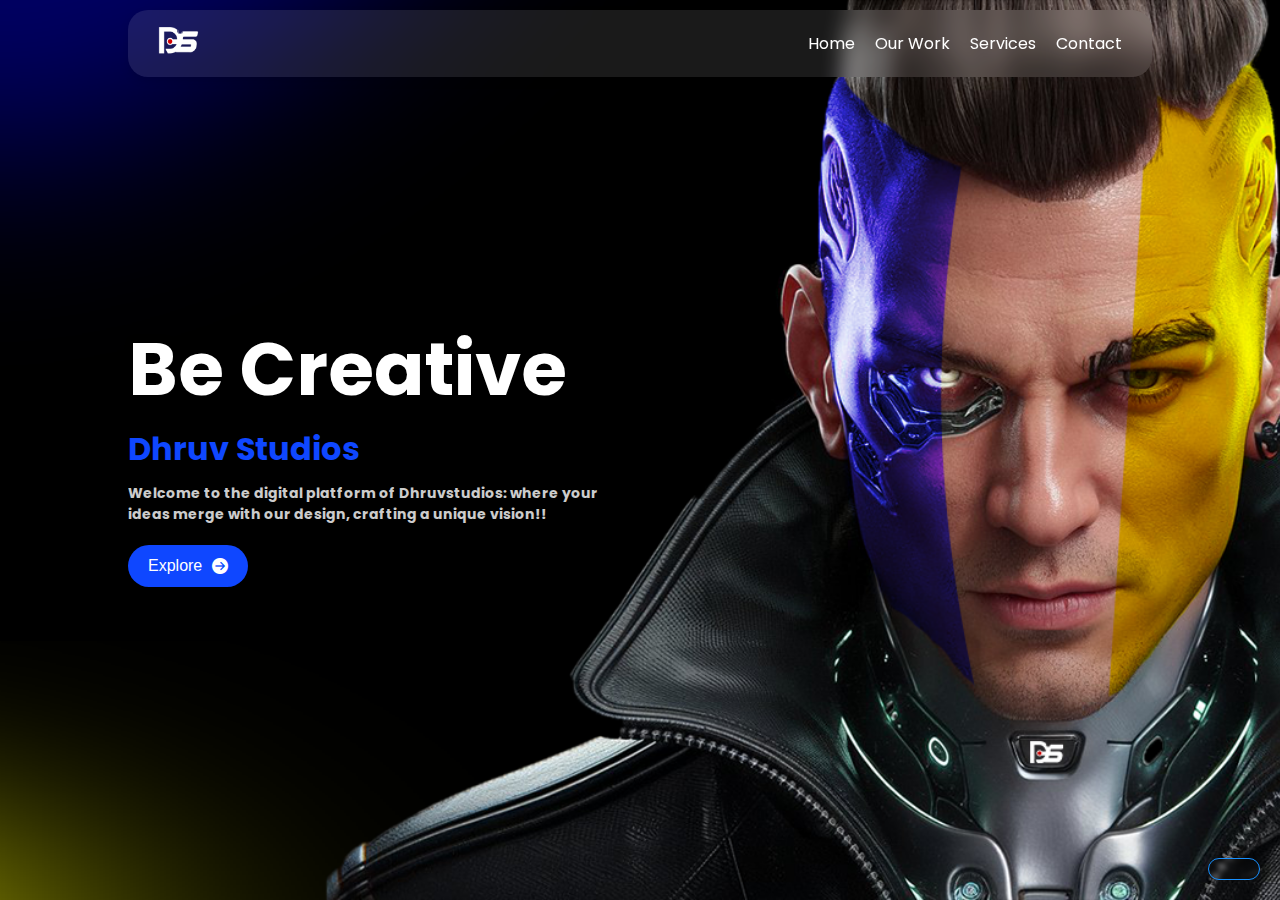
==== index.html @ 9e65ca64 "Rename home.html to index.html" ====
<!DOCTYPE html>
<html lang="en">
<head>
    <meta charset="UTF-8">
    <meta name="viewport" content="width=device-width, initial-scale=1.0">
    <link rel="stylesheet" href="https://cdnjs.cloudflare.com/ajax/libs/font-awesome/6.5.1/css/all.min.css">

    <title>Dhruv Studios</title>
    <style>
        @import url('https://fonts.googleapis.com/css2?family=Poppins:wght@300;400;600&display=swap');

        /* Reset default styles */
        * {
            margin: 0;
            padding: 0;
            box-sizing: border-box;
        }

        /* Full-page background image */
        body {
            background: url('./src/cmix.png') no-repeat center center/cover;
            height: 100vh;
            font-family: 'Poppins', sans-serif;
            color: white;
            display: flex;
            flex-direction: column;
            justify-content: center;
            padding-left: 10%;
        }

        /* Glassmorphism effect on navbar */
        .navbar {
            position: fixed;
            top: 10px;
            left: 50%;
            transform: translateX(-50%);
            width: 80%;
            display: flex;
            justify-content: space-between;
            align-items: center;
            padding: 15px 30px;
            background: rgba(255, 255, 255, 0.1);
            backdrop-filter: blur(10px);
            border-radius: 20px;
            box-shadow: 0 4px 10px rgba(0, 0, 0, 0.1);
            z-index: 1000;
        }

        /* Logo Styling (Image) */
        .logo img {
            height: 30px; /* Adjust height as needed */
        }

        /* Navigation menu */
        .nav-links {
            display: flex;
            gap: 20px;
        }

        .nav-links a {
            color: white;
            text-decoration: none;
            font-size: 16px;
            transition: 0.3s;
        }

        .nav-links a:hover {
            color: lightblue;
        }

        /* Hamburger Icon */
        .menu-icon {
            display: none;
            font-size: 30px;
            cursor: pointer;
            z-index: 1100;
        }

        /* Sidebar Menu */
        .sidebar {
            position: fixed;
            right: -250px;
            top: 0;
            width: 250px;
            height: 100vh;
            background: rgba(0, 0, 0, 0.9);
            backdrop-filter: blur(5px);
            padding-top: 60px;
            transition: 0.4s ease-in-out;
            z-index: 1100;
        }

        .sidebar a {
            display: block;
            color: white;
            padding: 15px 20px;
            text-decoration: none;
            font-size: 18px;
        }

        .sidebar a:hover {
            background: rgba(255, 255, 255, 0.2);
        }

        .close-btn {
            position: absolute;
            top: 20px;
            right: 20px;
            font-size: 30px;
            cursor: pointer;
            color: white;
        }

        /* Main content */
        .content {
            text-align: left;
            max-width: 500px;
        }

        h1 {
            font-size: 74px;
            font-weight: bold;
            text-shadow: 2px 2px 10px rgba(0, 0, 0, 0.5);
        }

        h2 {
            font-size: 32px;
            color: rgb(15, 71, 255);
            transition: 0.3s;
         
          
        }
        h2:hover {
            color: rgb(239, 255, 12);
           
        }

        h6 {
            font-size: 14px;
            margin-top: 10px;
            opacity: 0.8;
        }

        /* Explore Button */
        .explore-btn {
            display: flex;
            align-items: center;
            background: rgb(15, 71, 255);
            color: white;
            padding: 12px 20px;
            font-size: 16px;
            border: none;
            border-radius: 25px;
            cursor: pointer;
            margin-top: 20px;
            transition: 0.3s;
        }

        .explore-btn:hover {
            background: rgb(239, 255, 12);
            color: #000;
        }

        .explore-btn i {
            margin-left: 10px;
        }

        /* Responsive Design */
        @media (max-width: 660px) {
            .nav-links {
                display: none;
            }
            .menu-icon {
                display: block;
            }
        }
        
/* Slide-Up and Fade-Out Animation */
@keyframes slideUp {
    0% {
        transform: translateY(100%); /* Start from bottom */
        opacity: 1;
    }
    100% {
        transform: translateY(-100%); /* Move to top */
        opacity: 0;
    }
}

/* Apply this class dynamically on click */
.slide-up {
    animation: slideUp 0.8s ease-in-out forwards;
}

/* Clock Position at Bottom Right */
#clock {
    position: fixed;
    bottom: 20px;
    right: 20px;
    background: rgba(0, 0, 0, 0);
    backdrop-filter: blur(2px);
    color: rgb(255, 255, 255);
    padding: 10px 25px;
    border-radius: 20px;
    font-size: 14px;
    font-family: 'Poppins', sans-serif;
    border: #1890ff   1px solid;   
        /* Font Awesome 6 Icons */;
   
}




    </style>
    <script>
        function openMenu() {
            document.getElementById("sidebar").style.right = "0";
        }

        function closeMenu() {
            document.getElementById("sidebar").style.right = "-250px";
        }
        function goToNextPage() {
    document.body.classList.add('slide-up'); // Apply slide-up effect
    setTimeout(() => {
        window.location.href = "main.html"; // Open next page
    }, 800); // Wait for animation to complete
}

function updateClock() {
    let now = new Date();
    
    // Get Indian Time (IST) by converting UTC to IST (UTC +5:30)
    let options = { timeZone: 'Asia/Kolkata', hour12: true, hour: '2-digit', minute: '2-digit', second: '2-digit' };
    let time = new Intl.DateTimeFormat('en-US', options).format(now);

    document.getElementById('clock').innerText = time; // Update clock div
}

// Update clock every second
setInterval(updateClock, 1000);

// Initialize clock when page loads
updateClock();



    </script>
</head>
<body>

    <!-- Navigation Bar -->
    <div class="navbar">
        <!-- Logo Image -->
        <div class="logo">
            <img src="./src/logo.png" alt="Logo">
        </div>
        <div class="nav-links">
            <a href="index.html">Home</a>
            <a href="work.html">Our Work</a>
            <a href="main.html#projects">Services</a>
            <a href="main.html#contact">Contact</a>
        </div>
        <div class="menu-icon" onclick="openMenu()">☰</div>
    </div>

    <!-- Sidebar Menu -->
    <div class="sidebar" id="sidebar">
        <div class="close-btn" onclick="closeMenu()">×</div>
        <a href="home.html">Home</a>
        <a href="work.html">Our Work</a>
        <a href="main.html#projects">Services</a>
        <a href="main.html#contact">Contact</a>
    </div>

    <!-- Main Content -->
    <div class="content">
        <h1>Be Creative</h1>
        <h2>Dhruv Studios</h2>
        <h6>Welcome to the digital platform of Dhruvstudios: where your ideas merge with our design, crafting a unique vision!!</h6>

        <!-- Explore Button -->
       
<button class="explore-btn" onclick="goToNextPage()">
    Explore <i class="fa-solid fa-circle-arrow-right"></i>
</button>


<!-- Clock Container -->
<div id="clock"></div>

    </div>

</body>
</html>
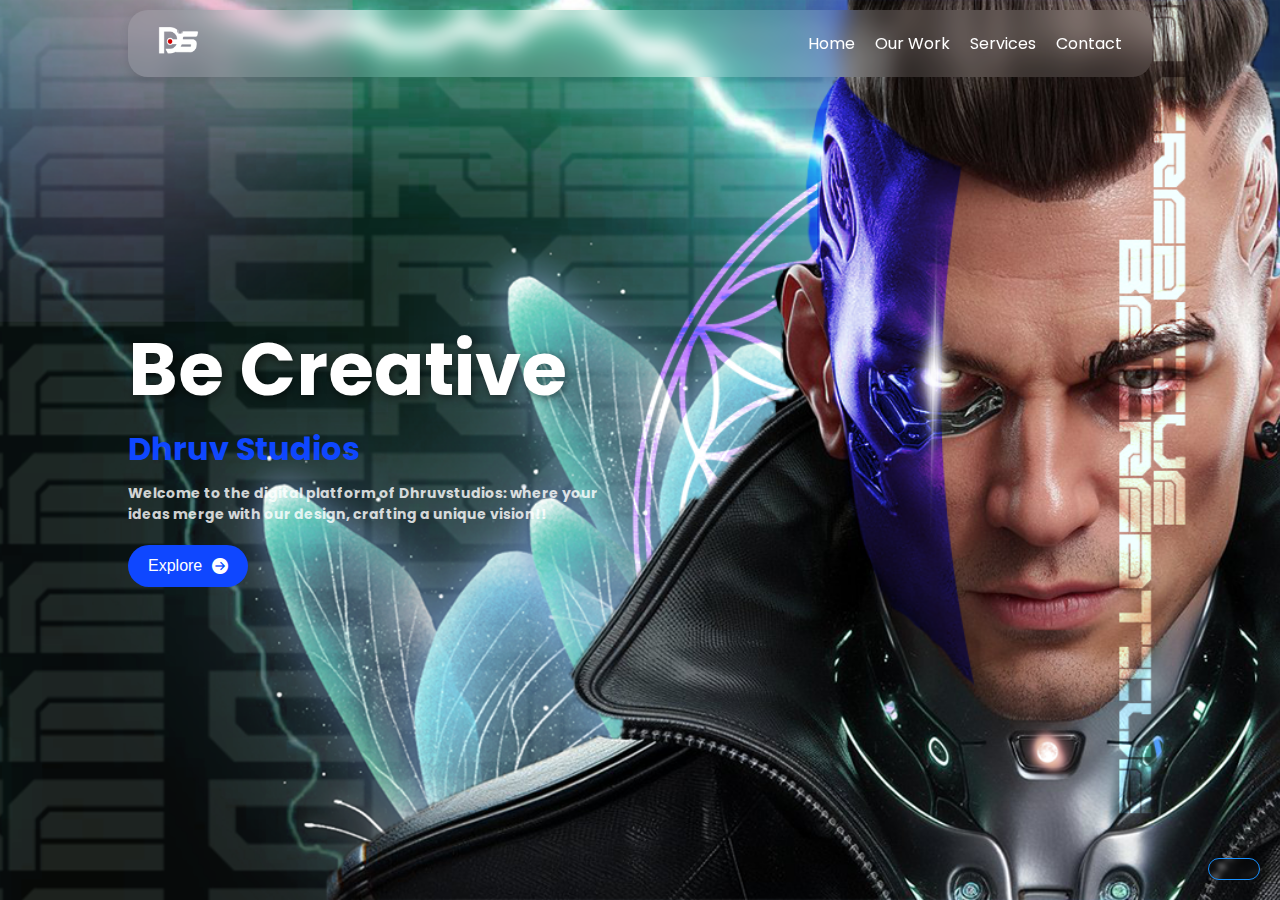
==== commit 8aa12222: "Update index.html" ====
--- a/index.html
+++ b/index.html
@@ -18,7 +18,7 @@
 
         /* Full-page background image */
         body {
-            background: url('./src/cmix.png') no-repeat center center/cover;
+            background: url('./src/cbg2.png') no-repeat center center/cover;
             height: 100vh;
             font-family: 'Poppins', sans-serif;
             color: white;
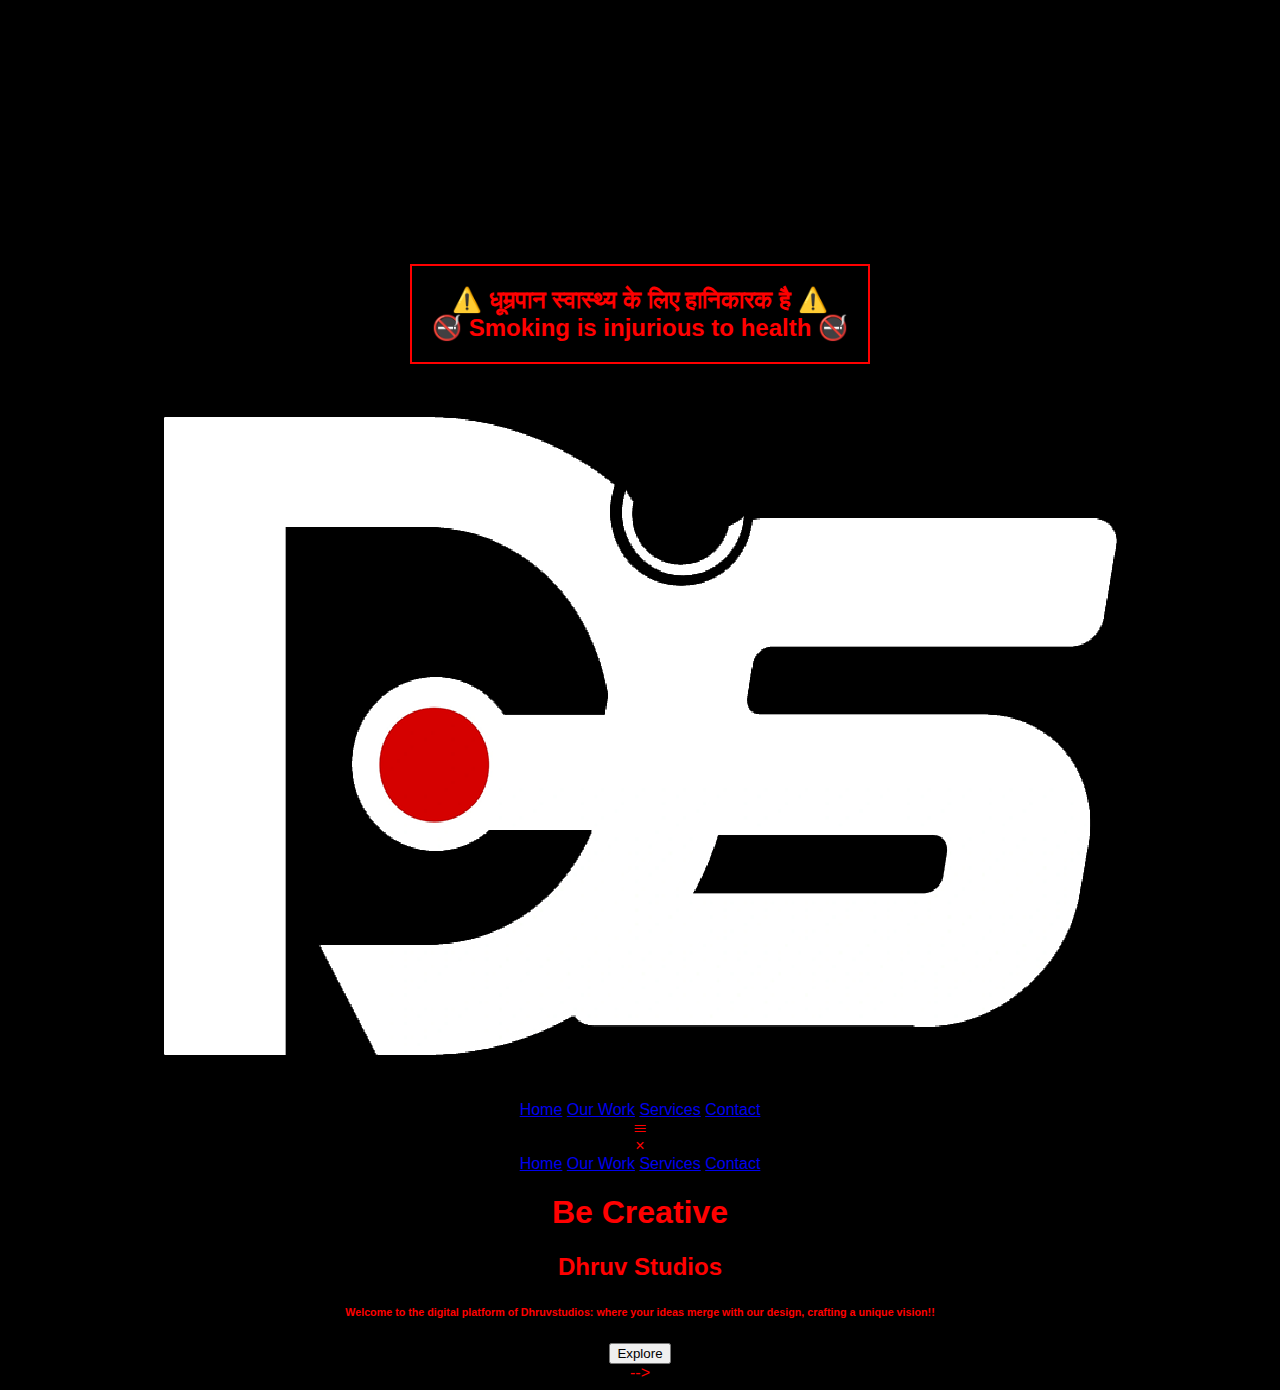
==== commit 385748e0: "Update and rename zindex.html to index.html" ====
--- a/index.html
+++ b/index.html
@@ -1,4 +1,44 @@
 <!DOCTYPE html>
+<html lang="hi">
+<head>
+    <meta charset="UTF-8">
+    <meta name="viewport" content="width=device-width, initial-scale=1.0">
+    <title>धूम्रपान हानिकारक है</title>
+    <style>
+        /* Page ka background black hoga */
+        body {
+            background-color: black;
+            color: red;
+            font-family: Arial, sans-serif;
+            text-align: center;
+            padding-top: 20%;
+        }
+
+        /* Warning message ke liye styling */
+        .warning {
+            font-size: 24px;
+            font-weight: bold;
+            border: 2px solid red;
+            padding: 20px;
+            display: inline-block;
+        }
+    </style>
+</head>
+<body>
+    <div class="warning">
+        ⚠️ धूम्रपान स्वास्थ्य के लिए हानिकारक है ⚠️
+        <br>
+        🚭 Smoking is injurious to health 🚭
+    </div>
+</body>
+</html>
+
+
+
+
+
+
+<!-- <!DOCTYPE html>
 <html lang="en">
 <head>
     <meta charset="UTF-8">
@@ -294,3 +334,4 @@
 
 </body>
 </html>
+ -->
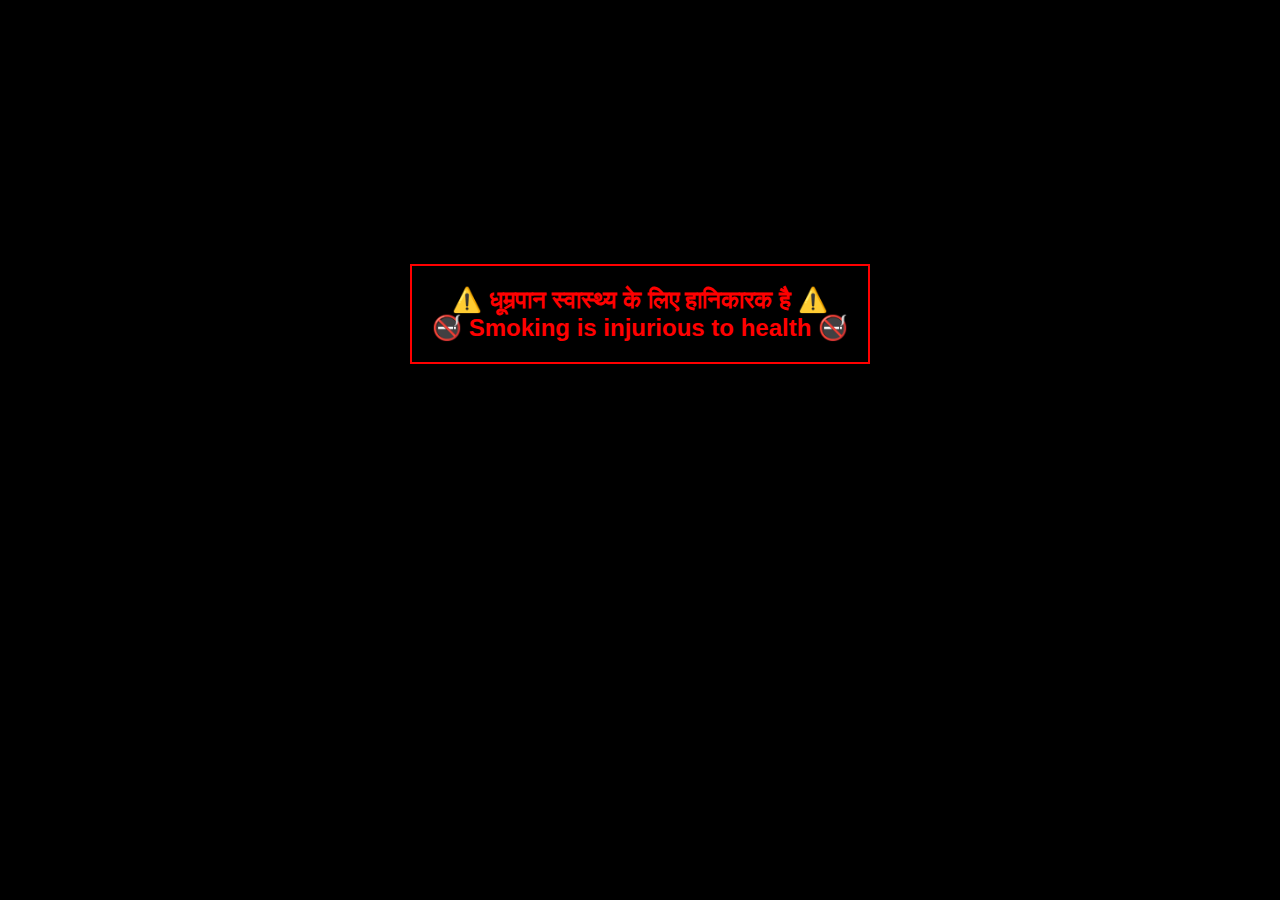
==== commit 445a2cbf: "Update index.html" ====
--- a/index.html
+++ b/index.html
@@ -290,10 +290,10 @@
 </head>
 <body>
 
-    <!-- Navigation Bar -->
-    <div class="navbar">
+    Navigation Bar -->
+<!--     <div class="navbar">
         <!-- Logo Image -->
-        <div class="logo">
+<!--         <div class="logo">
             <img src="./src/logo.png" alt="Logo">
         </div>
         <div class="nav-links">
@@ -305,7 +305,6 @@
         <div class="menu-icon" onclick="openMenu()">☰</div>
     </div>
 
-    <!-- Sidebar Menu -->
     <div class="sidebar" id="sidebar">
         <div class="close-btn" onclick="closeMenu()">×</div>
         <a href="home.html">Home</a>
@@ -314,24 +313,24 @@
         <a href="main.html#contact">Contact</a>
     </div>
 
-    <!-- Main Content -->
+
     <div class="content">
         <h1>Be Creative</h1>
         <h2>Dhruv Studios</h2>
         <h6>Welcome to the digital platform of Dhruvstudios: where your ideas merge with our design, crafting a unique vision!!</h6>
 
-        <!-- Explore Button -->
+ 
        
 <button class="explore-btn" onclick="goToNextPage()">
     Explore <i class="fa-solid fa-circle-arrow-right"></i>
 </button>
 
 
-<!-- Clock Container -->
+
 <div id="clock"></div>
 
     </div>
 
 </body>
 </html>
- -->
+
